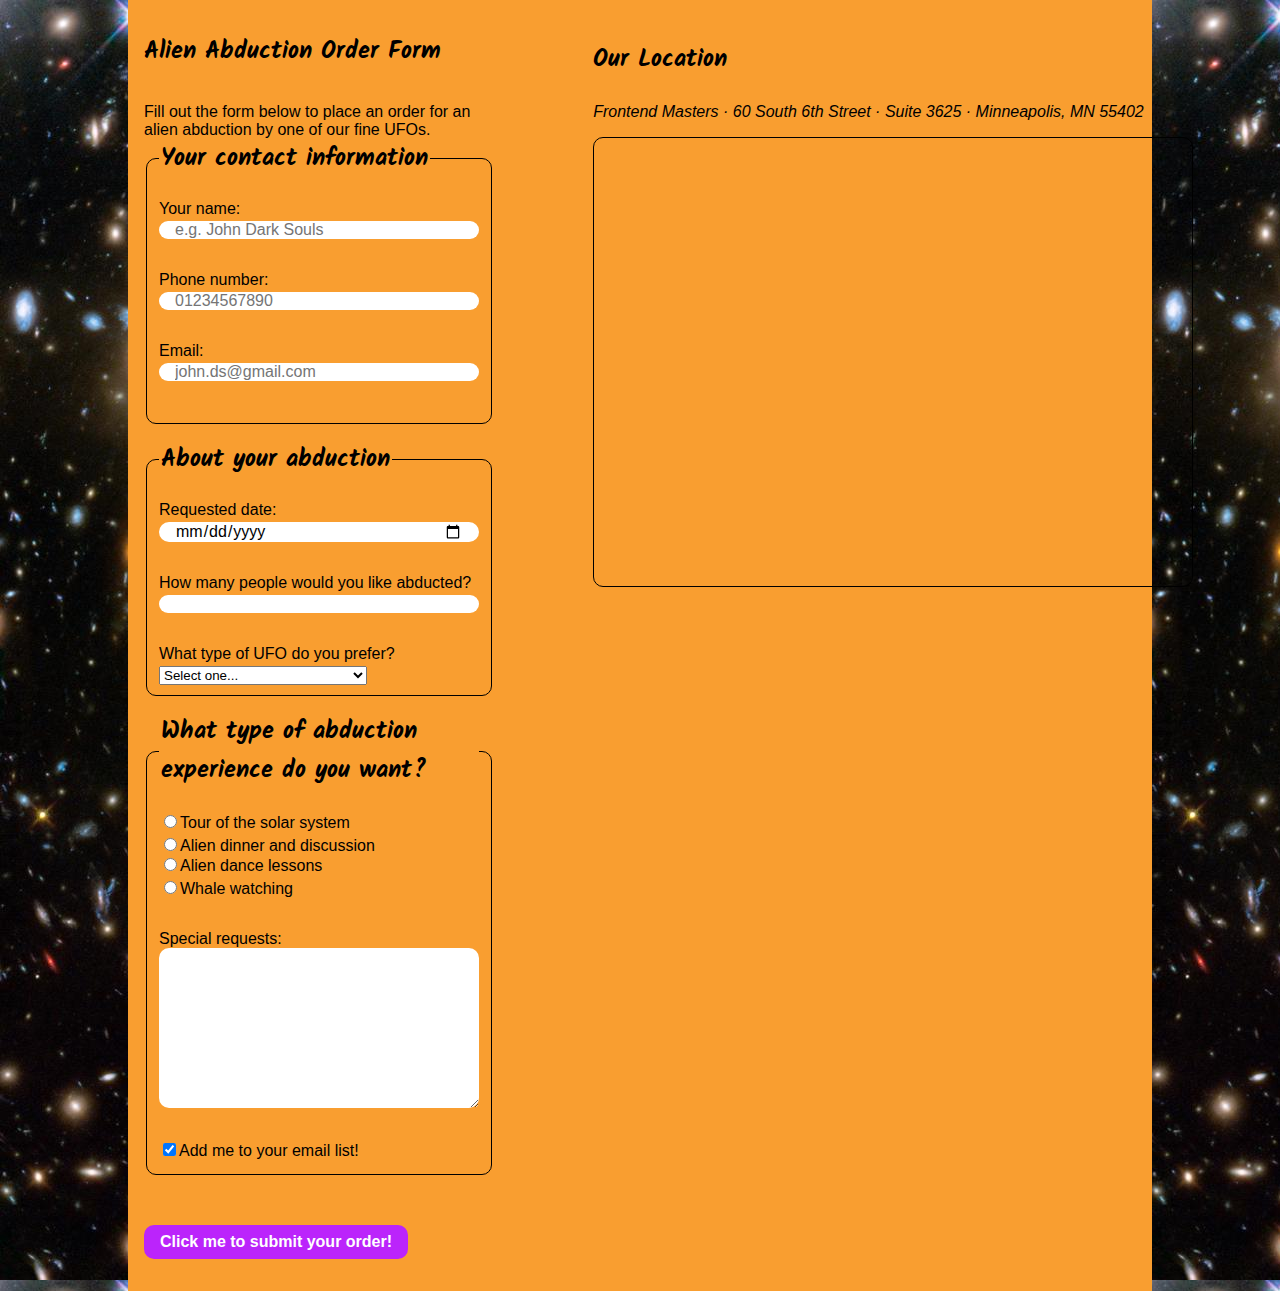
==== begin/index.html @ eaf80098 "Initial commit" ====
<!DOCTYPE html>
<html lang="en">
<head>
	<meta charset="UTF-8">
	<title>Alien Abduction Order Form</title>
	<link href="css/forms.css" rel="stylesheet">
	<link rel="preconnect" href="https://fonts.googleapis.com">
<link rel="preconnect" href="https://fonts.gstatic.com" crossorigin>
<link href="https://fonts.googleapis.com/css2?family=Kalam:wght@300;400;700&family=Roboto:ital,wght@0,100;0,300;0,400;0,500;0,700;0,900;1,100;1,300;1,400;1,500;1,700;1,900&display=swap" rel="stylesheet">
</head>
<body>
	<div class="wrapper">
		<section>
			<h1>Alien Abduction Order Form</h1>
			<p>Fill out the form below to place an order for an alien abduction by one of our fine UFOs.</p>

		<form action="https://e3vwdl4bpd.execute-api.us-west-2.amazonaws.com/default/API2SES" method="POST">

			<!-- Hidden field for processing -->
			<input type="hidden" name="send_to" value="e.c.thompson@keele.ac.uk">

			<fieldset>
			<legend>Your contact information</legend>
			<label for="name">Your name:</label>
				<input type="text" id="name" name="name" placeholder="e.g. John Dark Souls" required>
			
			<label for="phone">Phone number:</label>
				<input type="tel" id="phone" name="phone" placeholder="01234567890" required>
	
			<label for="email">Email:</label>
				<input type="email" id="email" name="email" placeholder="john.ds@gmail.com" required>
			</fieldset>

			<fieldset>
			<legend>About your abduction </legend>
			<label for="date">Requested date:</label>
				<input type="date" id="date" name="date">
				
			<label for="abductees">How many people would you like abducted?</label>
				<input type="number" id="abductees" name="abductees" min="1" max="5">
				
			<label for="ufo">What type of UFO do you prefer?</label>
			<select id="ufo">
				<option selected>Select one...</option>
				<option value="oval">Classic oval UFO</option>
				<option value="star-wars">Star Wars-style Imperial cruiser</option>
				<option value="battlestar">Battlestar Galactica-style Viper</option>
				<option value="cube">Borg-style cube</option>
			</select>
			</fieldset>

		<fieldset>
			<legend>What type of abduction experience do you want?</legend>
			
			<label>
			<input type="radio" name="radio" value="choice1">Tour of the solar system </label>

			<lable>
			<input type="radio" name="radio" value="choice2">Alien dinner and discussion </lable>

			<label>
			<input type="radio" name="radio" value="choice3">Alien dance lessons</label>

			<lable>
			<input type="radio" name="radio" value="choice4">Whale watching</lable>
		

			<label for="requests">Special requests:</lable>
			<textarea id="requests"></textarea>
			
			<input type="checkbox" value="subscribe" name="subscribe" checked>Add me to your email list!
		</fieldset>
		<br>

		<button type="submit">Click me to submit your order!</button>

		</form>		
		</section>

		<aside>
			<h3>Our Location</h3>
			<address>
				Frontend Masters &middot;
				60 South 6th Street &middot;
				Suite 3625 &middot;
				Minneapolis, MN 55402
			</address>
			<iframe src="https://www.google.com/maps/embed?pb=!1m18!1m12!1m3!1d2822.2953446998927!2d-93.2728207233905!3d44.97831106572617!2m3!1f0!2f0!3f0!3m2!1i1024!2i768!4f13.1!3m3!1m2!1s0x52b3329a6e23a267%3A0x42412ff47609ca09!2s60%20South%206th%20St%2C%20Minneapolis%2C%20MN%2055402%2C%20USA!5e0!3m2!1sen!2suk!4v1723459713884!5m2!1sen!2suk" width="600" height="450"  allowfullscreen="" loading="lazy" referrerpolicy="no-referrer-when-downgrade"></iframe>
		</aside>
	</div>
	<script src="js/forms.js"></script>
</body>
</html>
---- begin/css/forms.css ----
html {
  box-sizing: border-box;
}
*, *:before, *:after {
  box-sizing: inherit;
}
body {
	font-family: Arial, Helvetica, sans-serif;
	margin: 0;
	padding: 0;
	background-image: url(../img/galaxy.jpg);
}
.wrapper {
	width: 80%;
	margin: 0 auto;
	padding: 1em;
	display: flex;
	flex-flow: row nowrap;
	background-color: #F99E30;
}
p, [for="requests"] {
	margin-bottom: 0;
	margin-top: 2rem;
}
section {
	flex-basis: 57%;
	margin-right: 10%;
}
aside {
	flex-basis: 33%;
}
fieldset{
	border: 1px solid black;
	border-radius: 10px;
	margin-bottom: 1rem;
}
legend{
	font-weight: bold;
	font-size: 1.3rem;
	margin-top: 1.5rem;
	margin-bottom: 1rem;
	display: block;
}
label{
	display: block;
	padding-bottom: 0.2rem;
}
textarea{
	display: block;
	height: 10rem;
	padding: 1rem;
}
option{
	font-size: 1rem;
}
button{
	font-size: 1rem;
	margin: 1rem 0;
	background-color: #bb24fB;
	color: white;
	font-weight: bold;
	border: none;
	border-radius: 10px;
	padding: 0.5rem 1rem;
}
button:hover{
	background-color: white;
	color: #bb24fB;
}
input:not([type="radio"]):not([type="checkbox"]), textarea{
	display: block;
	margin-bottom: 2rem;
	width: 20rem;
	font-family: Arial, Helvetica, sans-serif;
	font-size: 1rem;
	padding: 0 1rem;
	border-radius: 10px;
	border: none;
}

h1, legend, h3{
	font-family: "Kalam", cursive;
	font-size: 1.5rem;
}

iframe{
border: 1px, solid, rgb(0, 0, 0);
border-radius: 10px;
margin-top: 1rem;
}
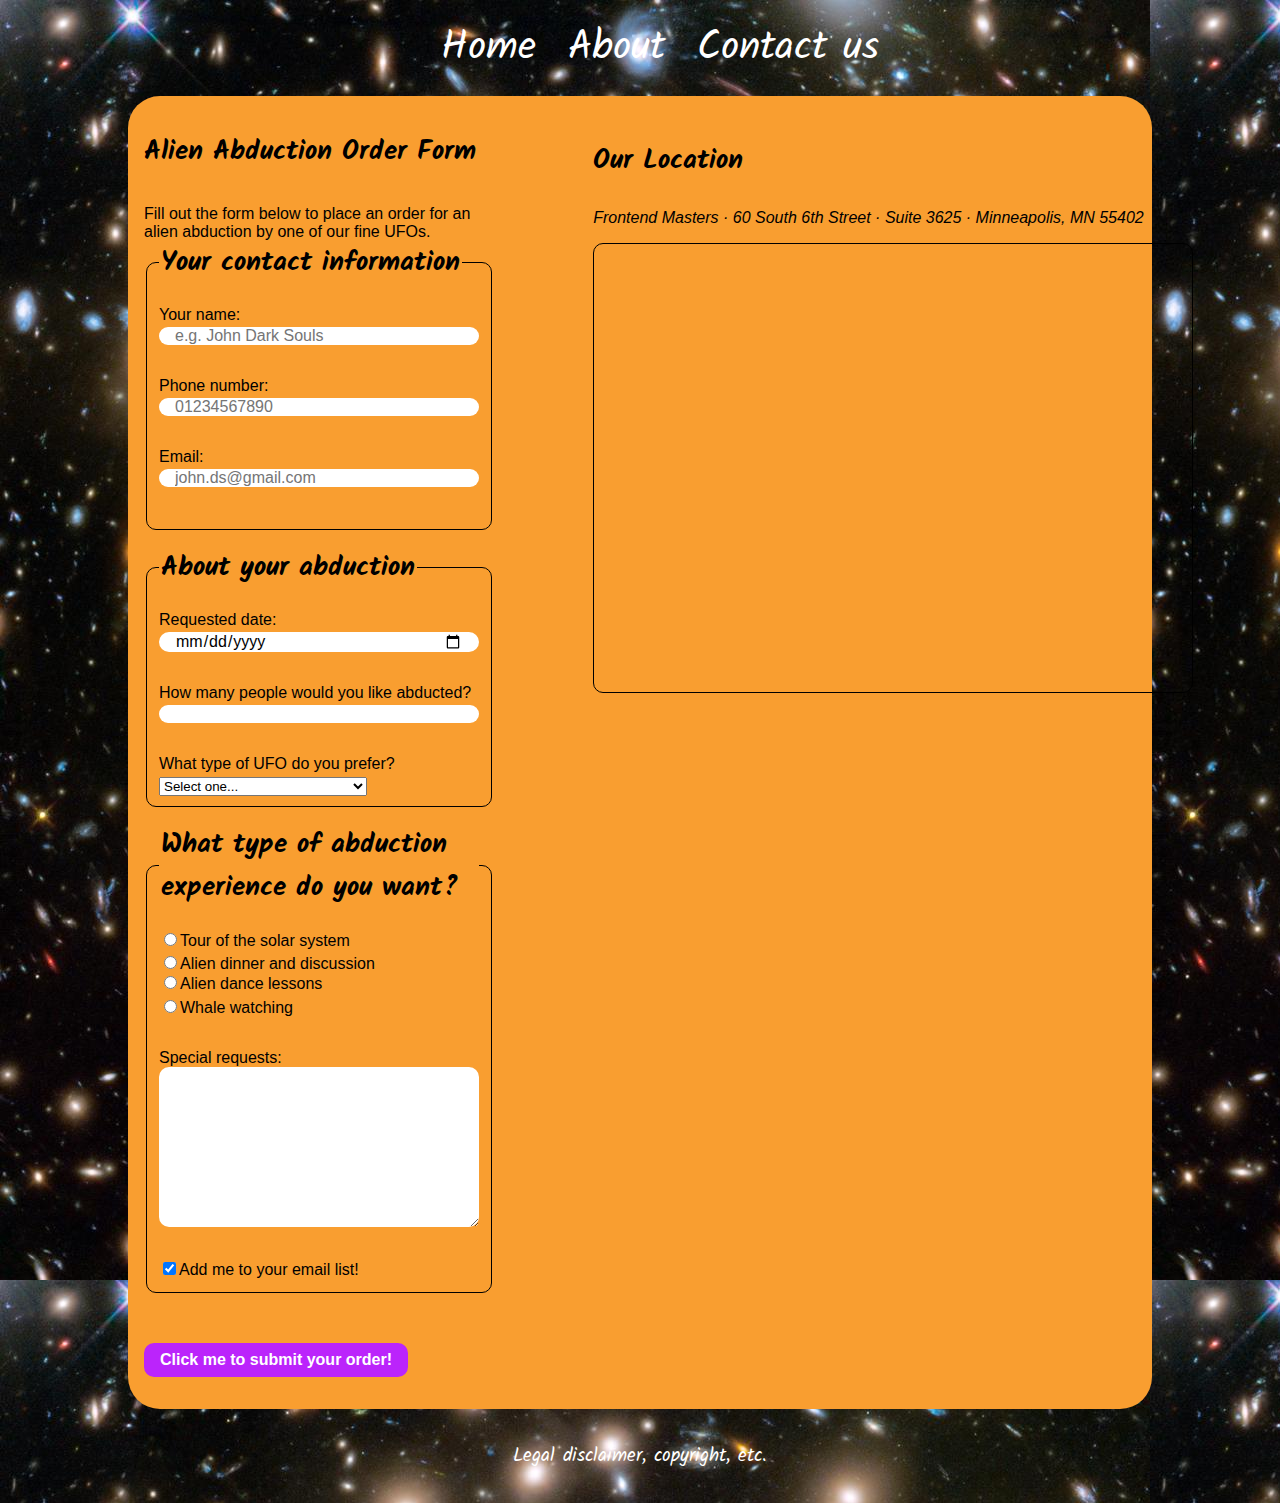
==== commit 8c81e6af: "added header, footer" ====
--- a/begin/index.html
+++ b/begin/index.html
@@ -9,6 +9,18 @@
 <link href="https://fonts.googleapis.com/css2?family=Kalam:wght@300;400;700&family=Roboto:ital,wght@0,100;0,300;0,400;0,500;0,700;0,900;1,100;1,300;1,400;1,500;1,700;1,900&display=swap" rel="stylesheet">
 </head>
 <body>
+
+<div class="header">
+	<nav>
+		<ul>
+			<li> <a href="#">Home</a></li>
+			<li> <a href="#">About</a></li>
+			<li> <a href="#">Contact us</a></li>
+		</ul>
+	</nav>
+</div>
+
+
 	<div class="wrapper">
 		<section>
 			<h1>Alien Abduction Order Form</h1>
@@ -89,6 +101,10 @@
 		</aside>
 	</div>
 	<script src="js/forms.js"></script>
+
+	<div class="footer">
+		<p>Legal disclaimer, copyright, etc.</p>
+	</div>
 </body>
 </html>
 
--- a/begin/css/forms.css
+++ b/begin/css/forms.css
@@ -4,7 +4,44 @@
 *, *:before, *:after {
   box-sizing: inherit;
 }
-body {
+
+.header{
+	width: 80%;
+	margin: 0 auto;
+	/* background-color: #0e9e01; */
+}
+
+.header ul{
+	list-style-type: none;
+	display: flex;
+	flex-flow: nowrap;
+	text-align: center;
+	justify-content: center;
+}
+
+.header li{
+	padding: 0 1rem 0 1rem;
+	font-family: "Kalam", cursive;
+	font-size: 2.5rem;
+}
+
+.header a{
+	color: white;
+}
+.header a:link{
+	text-decoration: none;
+}
+.header a:visited{
+	text-decoration: none;
+}
+.header a:hover{
+	text-decoration: none;
+}
+.header a:active{
+	text-decoration: none;
+}
+
+body{
 	font-family: Arial, Helvetica, sans-serif;
 	margin: 0;
 	padding: 0;
@@ -17,6 +54,7 @@
 	display: flex;
 	flex-flow: row nowrap;
 	background-color: #F99E30;
+	border-radius: 2rem;
 }
 p, [for="requests"] {
 	margin-bottom: 0;
@@ -80,7 +118,7 @@
 
 h1, legend, h3{
 	font-family: "Kalam", cursive;
-	font-size: 1.5rem;
+	font-size: 1.7rem;
 }
 
 iframe{
@@ -89,5 +127,21 @@
 margin-top: 1rem;
 }
 
+.footer{
+	width: 80%;
+	margin: 0 auto;
+	padding-bottom: 2rem;
+
+	display: flex;
+	flex-flow: nowrap;
+	text-align: center;
+	justify-content: center;
+
+	font-family: "Kalam", cursive;
+	font-size: 1.2rem;
+	color: white;
+}
 
 
+
+
